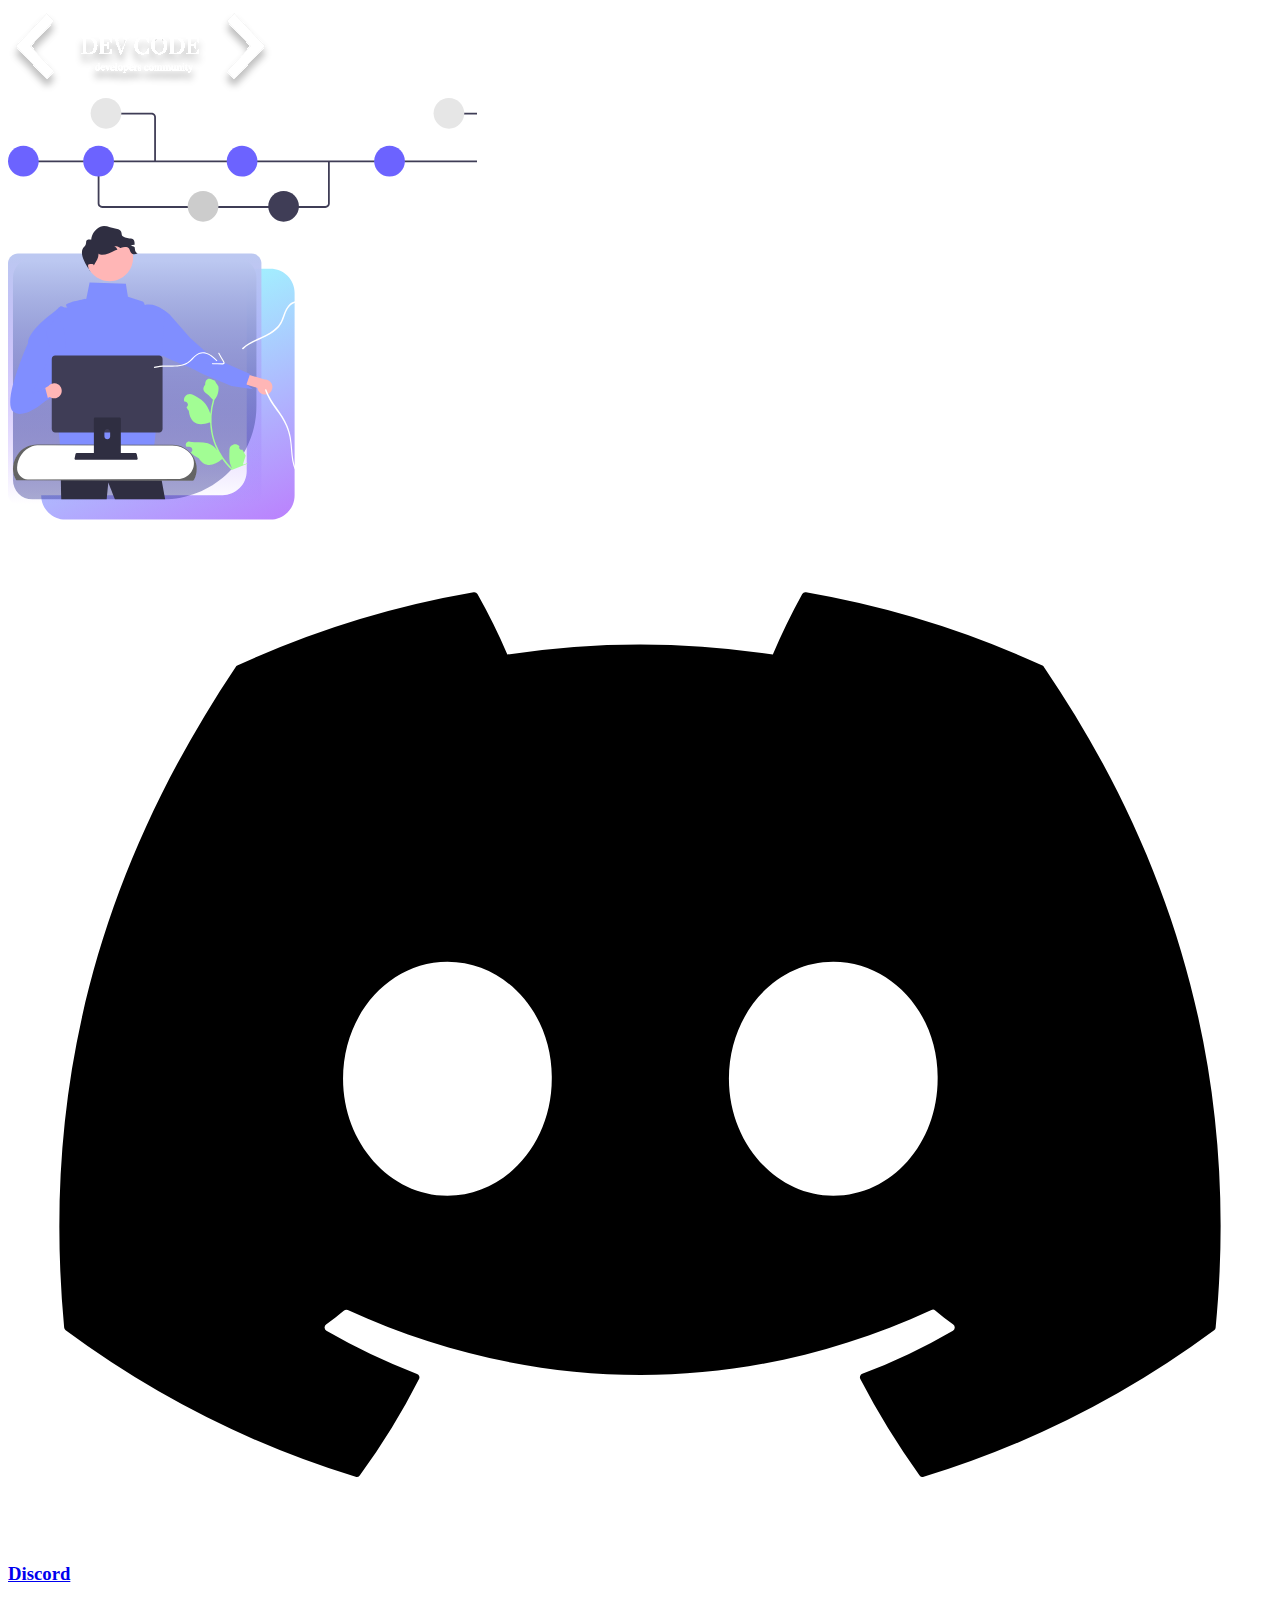
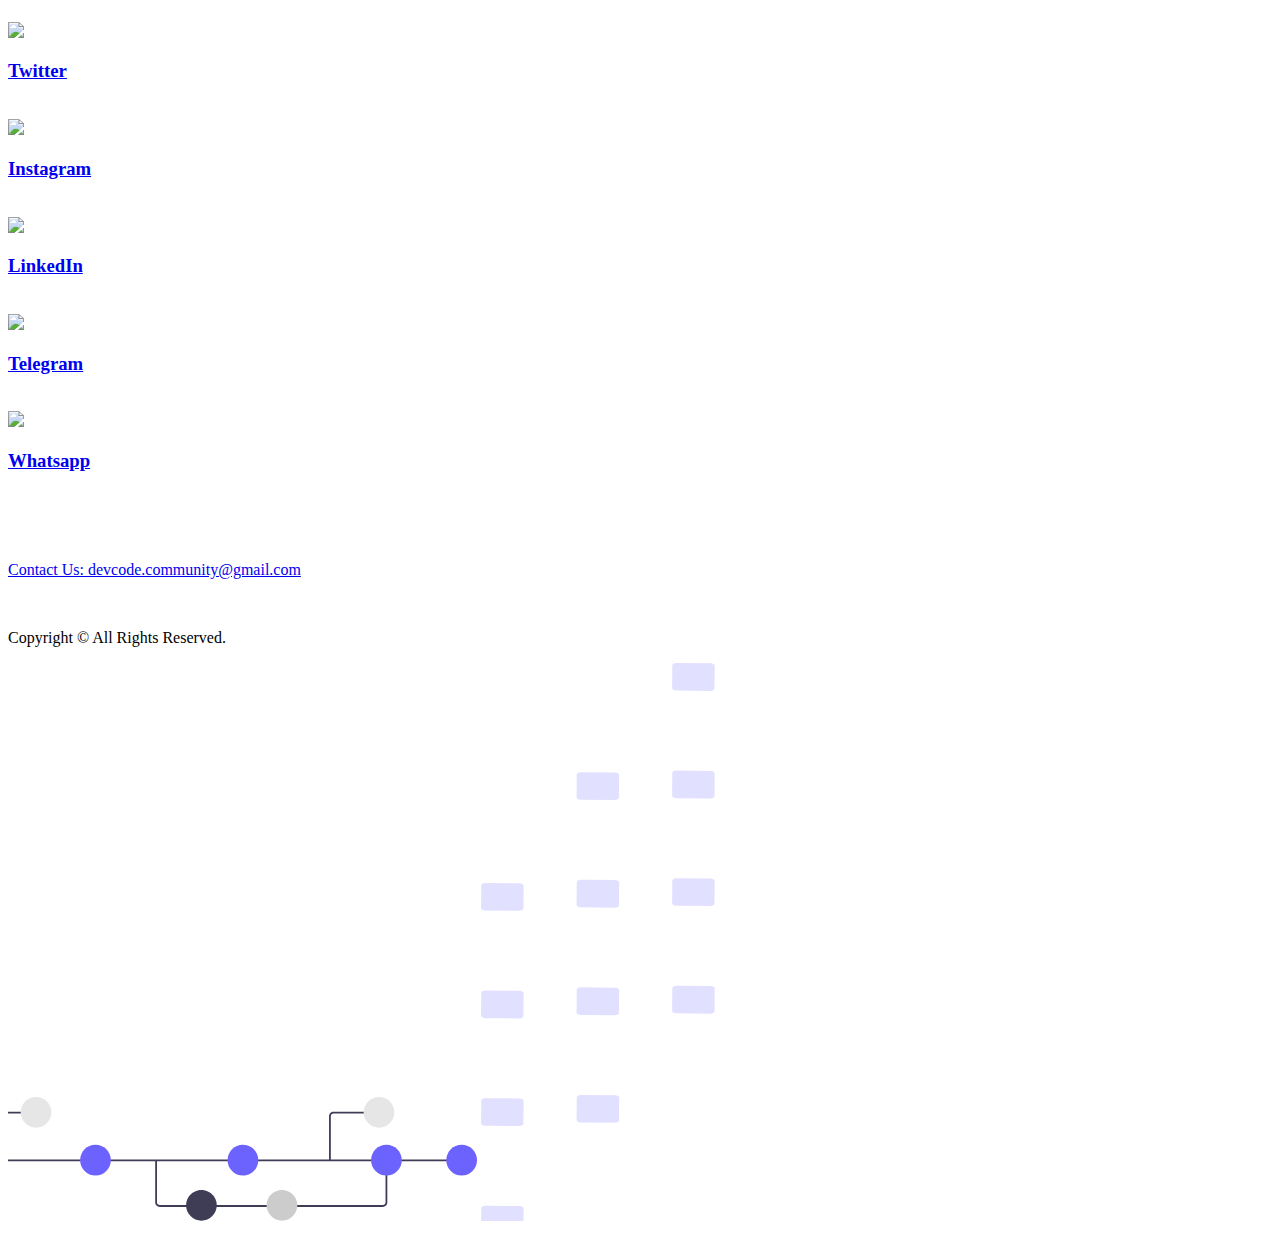
==== index.html @ eb4d5a5d "updating index.html" ====
<!DOCTYPE html>
<html lang="en">
    
        <title>DEV CODE COMMUNITY</title>
        <link rel="stylesheet" href="style.css">
        <!-- <meta name="viewport" content="width-device-width , initial-scale=1.0, maximum-scale=1.0, user-scalable=0"> -->
        <meta charset="UTF-8">
        <meta http-equiv="X-UA-Compatible" content="IE=edge">
        <meta name="viewport" content="width=device-width, initial-scale=1.0">
        
        
    </head>
<body>
    <div class="page">
    <div class="header">
        <img src="./DEV CODE Community Bio/images/Image1.svg">
    </div>

    <div class="rightimage">
        <img src="./DEV CODE Community Bio/images/Image3.svg">
    </div>

    <div class="leftimg">
        <div class="img4">
        <img src="./DEV CODE Community Bio/images/Image4.svg"/></div>
        <div class="boxes">
            <div class="box1">
            <a href="https://discord.gg/xqesRN5FfW">
            <svg xmlns="http://www.w3.org/2000/svg" viewBox="0 0 640 512"><path d="M524.531,69.836a1.5,1.5,0,0,0-.764-.7A485.065,485.065,0,0,0,404.081,32.03a1.816,1.816,0,0,0-1.923.91,337.461,337.461,0,0,0-14.9,30.6,447.848,447.848,0,0,0-134.426,0,309.541,309.541,0,0,0-15.135-30.6,1.89,1.89,0,0,0-1.924-.91A483.689,483.689,0,0,0,116.085,69.137a1.712,1.712,0,0,0-.788.676C39.068,183.651,18.186,294.69,28.43,404.354a2.016,2.016,0,0,0,.765,1.375A487.666,487.666,0,0,0,176.02,479.918a1.9,1.9,0,0,0,2.063-.676A348.2,348.2,0,0,0,208.12,430.4a1.86,1.86,0,0,0-1.019-2.588,321.173,321.173,0,0,1-45.868-21.853,1.885,1.885,0,0,1-.185-3.126c3.082-2.309,6.166-4.711,9.109-7.137a1.819,1.819,0,0,1,1.9-.256c96.229,43.917,200.41,43.917,295.5,0a1.812,1.812,0,0,1,1.924.233c2.944,2.426,6.027,4.851,9.132,7.16a1.884,1.884,0,0,1-.162,3.126,301.407,301.407,0,0,1-45.89,21.83,1.875,1.875,0,0,0-1,2.611,391.055,391.055,0,0,0,30.014,48.815,1.864,1.864,0,0,0,2.063.7A486.048,486.048,0,0,0,610.7,405.729a1.882,1.882,0,0,0,.765-1.352C623.729,277.594,590.933,167.465,524.531,69.836ZM222.491,337.58c-28.972,0-52.844-26.587-52.844-59.239S193.056,219.1,222.491,219.1c29.665,0,53.306,26.82,52.843,59.239C275.334,310.993,251.924,337.58,222.491,337.58Zm195.38,0c-28.971,0-52.843-26.587-52.843-59.239S388.437,219.1,417.871,219.1c29.667,0,53.307,26.82,52.844,59.239C470.715,310.993,447.538,337.58,417.871,337.58Z"/>
            </svg><h3>Discord</h3></div><br>
            <div class="box2">
            <a href="https://twitter.com/_DEVCODE?s=20&t=P8k5CshdySKdpC48KPuZ1Q"><img src="images/icons8-twitter.svg"><h3>Twitter</h3></div></a><br>
            <div class="box3">
            <a href="https://instagram.com/devcode.community?igshid=YmMyMTA2M2Y=
            "><img src="images/Group 150instagram.svg"><h3>Instagram</h3></div><br>
            <div class="box4">
            <a href="https://www.linkedin.com/company/dev-code-community/"><img src="images/icons8-linkedin.svg"><h3>LinkedIn</h3></div><br>
            <div class="box5">
            <a href="https://t.me/DevCodeCommunity"><img src="images/icons8-telegram-app.svg"><h3>Telegram</h3></div><br>
            <div class="box6">
            <a href="https://chat.whatsapp.com/DsnfYu2sC177vP6hp8K8FK"><img src="images/icons8-whatsapp.svg"><h3>Whatsapp</h3></div><br>
                <br><br>
                <div class="contact-us">
                <p class="contact"><span id="con">Contact Us:</span>  <a href="mailto:devcode.community@gmail.com">devcode.community@gmail.com</a> </p>
                </div>
            <br>
                <p class="copyright">Copyright &copy; <span id="year"></span> All Rights Reserved.</p>
                
            </div>
    </div>

    <div class="bottomimg">
        <img src="./DEV CODE Community Bio/images/Image5.svg"> 
        <span class = "bottomimgright" style="margin-top: -390px;">
        <img src = "./DEV CODE Community Bio/images/image6.svg" width="234rem">
        <span>
        </div>
    </div>

</body>
</html>
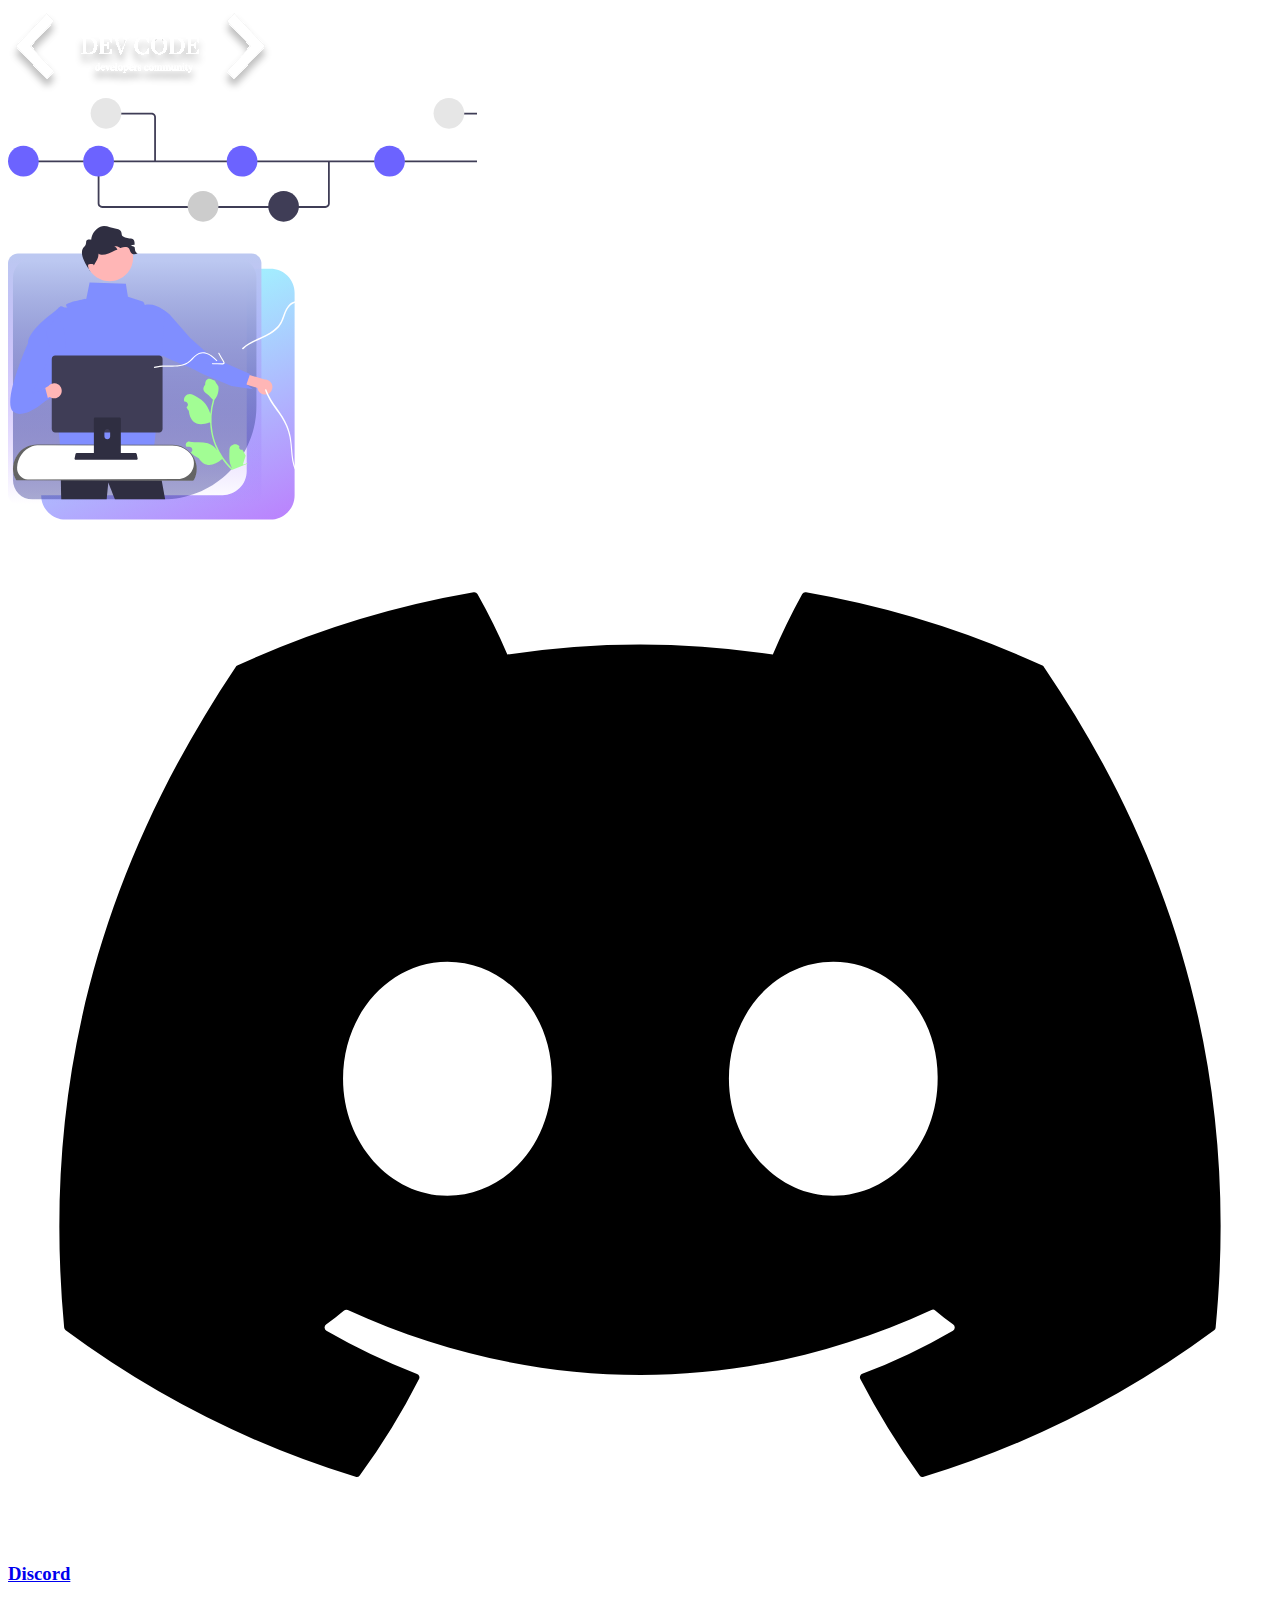
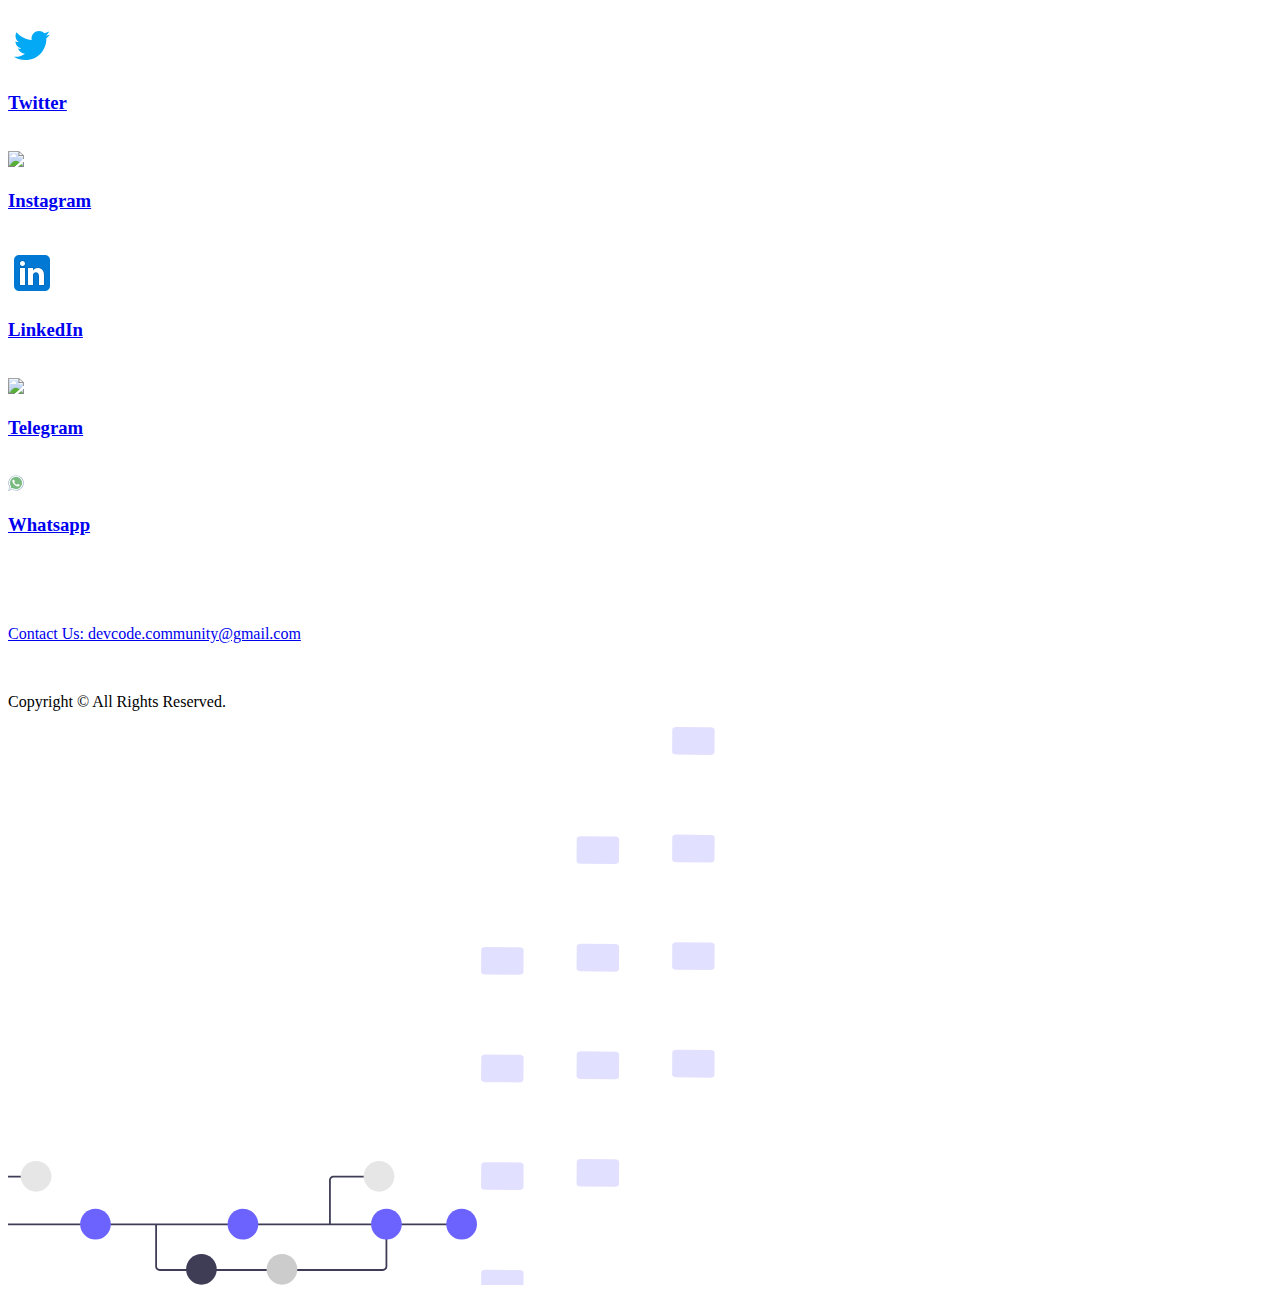
==== commit 351e6a35: "changing image links" ====
--- a/index.html
+++ b/index.html
@@ -29,16 +29,16 @@
             <svg xmlns="http://www.w3.org/2000/svg" viewBox="0 0 640 512"><path d="M524.531,69.836a1.5,1.5,0,0,0-.764-.7A485.065,485.065,0,0,0,404.081,32.03a1.816,1.816,0,0,0-1.923.91,337.461,337.461,0,0,0-14.9,30.6,447.848,447.848,0,0,0-134.426,0,309.541,309.541,0,0,0-15.135-30.6,1.89,1.89,0,0,0-1.924-.91A483.689,483.689,0,0,0,116.085,69.137a1.712,1.712,0,0,0-.788.676C39.068,183.651,18.186,294.69,28.43,404.354a2.016,2.016,0,0,0,.765,1.375A487.666,487.666,0,0,0,176.02,479.918a1.9,1.9,0,0,0,2.063-.676A348.2,348.2,0,0,0,208.12,430.4a1.86,1.86,0,0,0-1.019-2.588,321.173,321.173,0,0,1-45.868-21.853,1.885,1.885,0,0,1-.185-3.126c3.082-2.309,6.166-4.711,9.109-7.137a1.819,1.819,0,0,1,1.9-.256c96.229,43.917,200.41,43.917,295.5,0a1.812,1.812,0,0,1,1.924.233c2.944,2.426,6.027,4.851,9.132,7.16a1.884,1.884,0,0,1-.162,3.126,301.407,301.407,0,0,1-45.89,21.83,1.875,1.875,0,0,0-1,2.611,391.055,391.055,0,0,0,30.014,48.815,1.864,1.864,0,0,0,2.063.7A486.048,486.048,0,0,0,610.7,405.729a1.882,1.882,0,0,0,.765-1.352C623.729,277.594,590.933,167.465,524.531,69.836ZM222.491,337.58c-28.972,0-52.844-26.587-52.844-59.239S193.056,219.1,222.491,219.1c29.665,0,53.306,26.82,52.843,59.239C275.334,310.993,251.924,337.58,222.491,337.58Zm195.38,0c-28.971,0-52.843-26.587-52.843-59.239S388.437,219.1,417.871,219.1c29.667,0,53.307,26.82,52.844,59.239C470.715,310.993,447.538,337.58,417.871,337.58Z"/>
             </svg><h3>Discord</h3></div><br>
             <div class="box2">
-            <a href="https://twitter.com/_DEVCODE?s=20&t=P8k5CshdySKdpC48KPuZ1Q"><img src="images/icons8-twitter.svg"><h3>Twitter</h3></div></a><br>
+            <a href="https://twitter.com/_DEVCODE?s=20&t=P8k5CshdySKdpC48KPuZ1Q"><img src="./DEV CODE Community Bio/images/icons8-twitter.svg"><h3>Twitter</h3></div></a><br>
             <div class="box3">
             <a href="https://instagram.com/devcode.community?igshid=YmMyMTA2M2Y=
             "><img src="images/Group 150instagram.svg"><h3>Instagram</h3></div><br>
             <div class="box4">
-            <a href="https://www.linkedin.com/company/dev-code-community/"><img src="images/icons8-linkedin.svg"><h3>LinkedIn</h3></div><br>
+            <a href="https://www.linkedin.com/company/dev-code-community/"><img src="./DEV CODE Community Bio/images/icons8-linkedin.svg"><h3>LinkedIn</h3></div><br>
             <div class="box5">
             <a href="https://t.me/DevCodeCommunity"><img src="images/icons8-telegram-app.svg"><h3>Telegram</h3></div><br>
             <div class="box6">
-            <a href="https://chat.whatsapp.com/DsnfYu2sC177vP6hp8K8FK"><img src="images/icons8-whatsapp.svg"><h3>Whatsapp</h3></div><br>
+            <a href="https://chat.whatsapp.com/DsnfYu2sC177vP6hp8K8FK"><img src="./DEV CODE Community Bio/images/icons8-whatsapp.svg"><h3>Whatsapp</h3></div><br>
                 <br><br>
                 <div class="contact-us">
                 <p class="contact"><span id="con">Contact Us:</span>  <a href="mailto:devcode.community@gmail.com">devcode.community@gmail.com</a> </p>
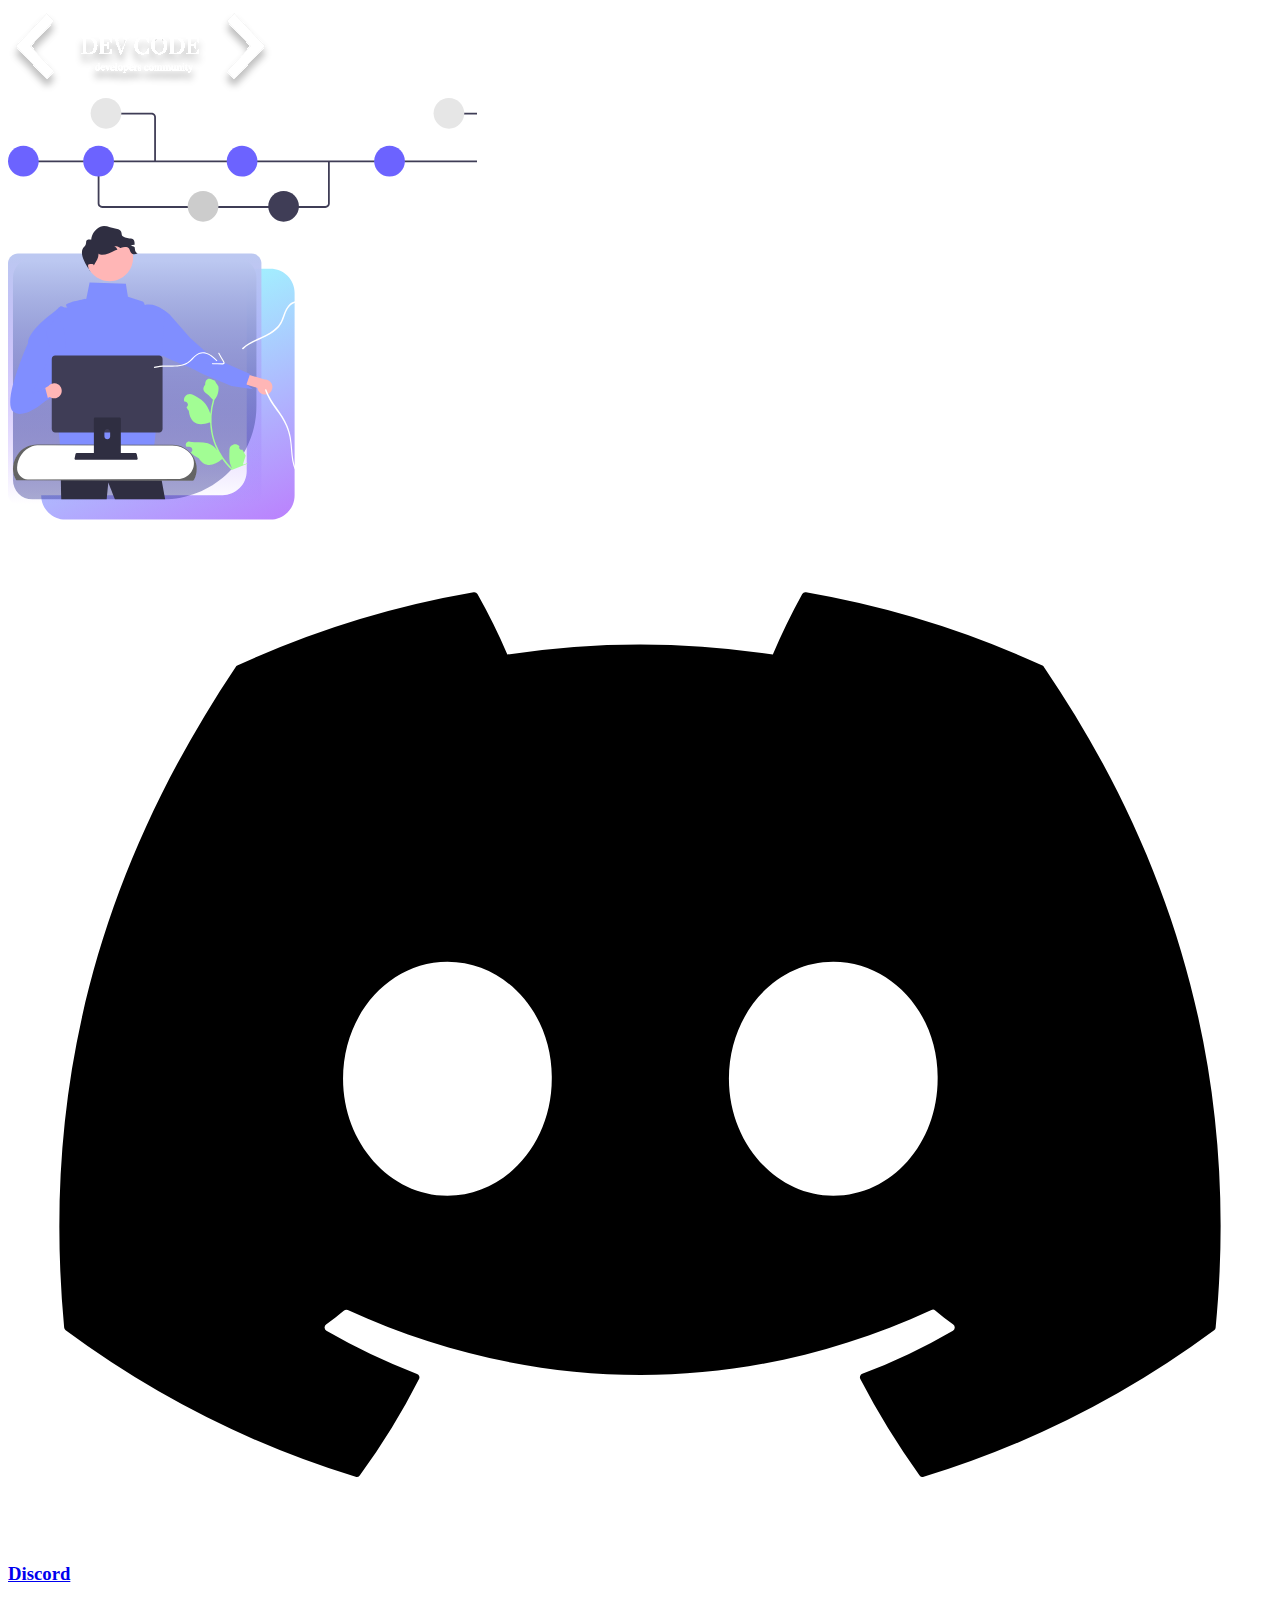
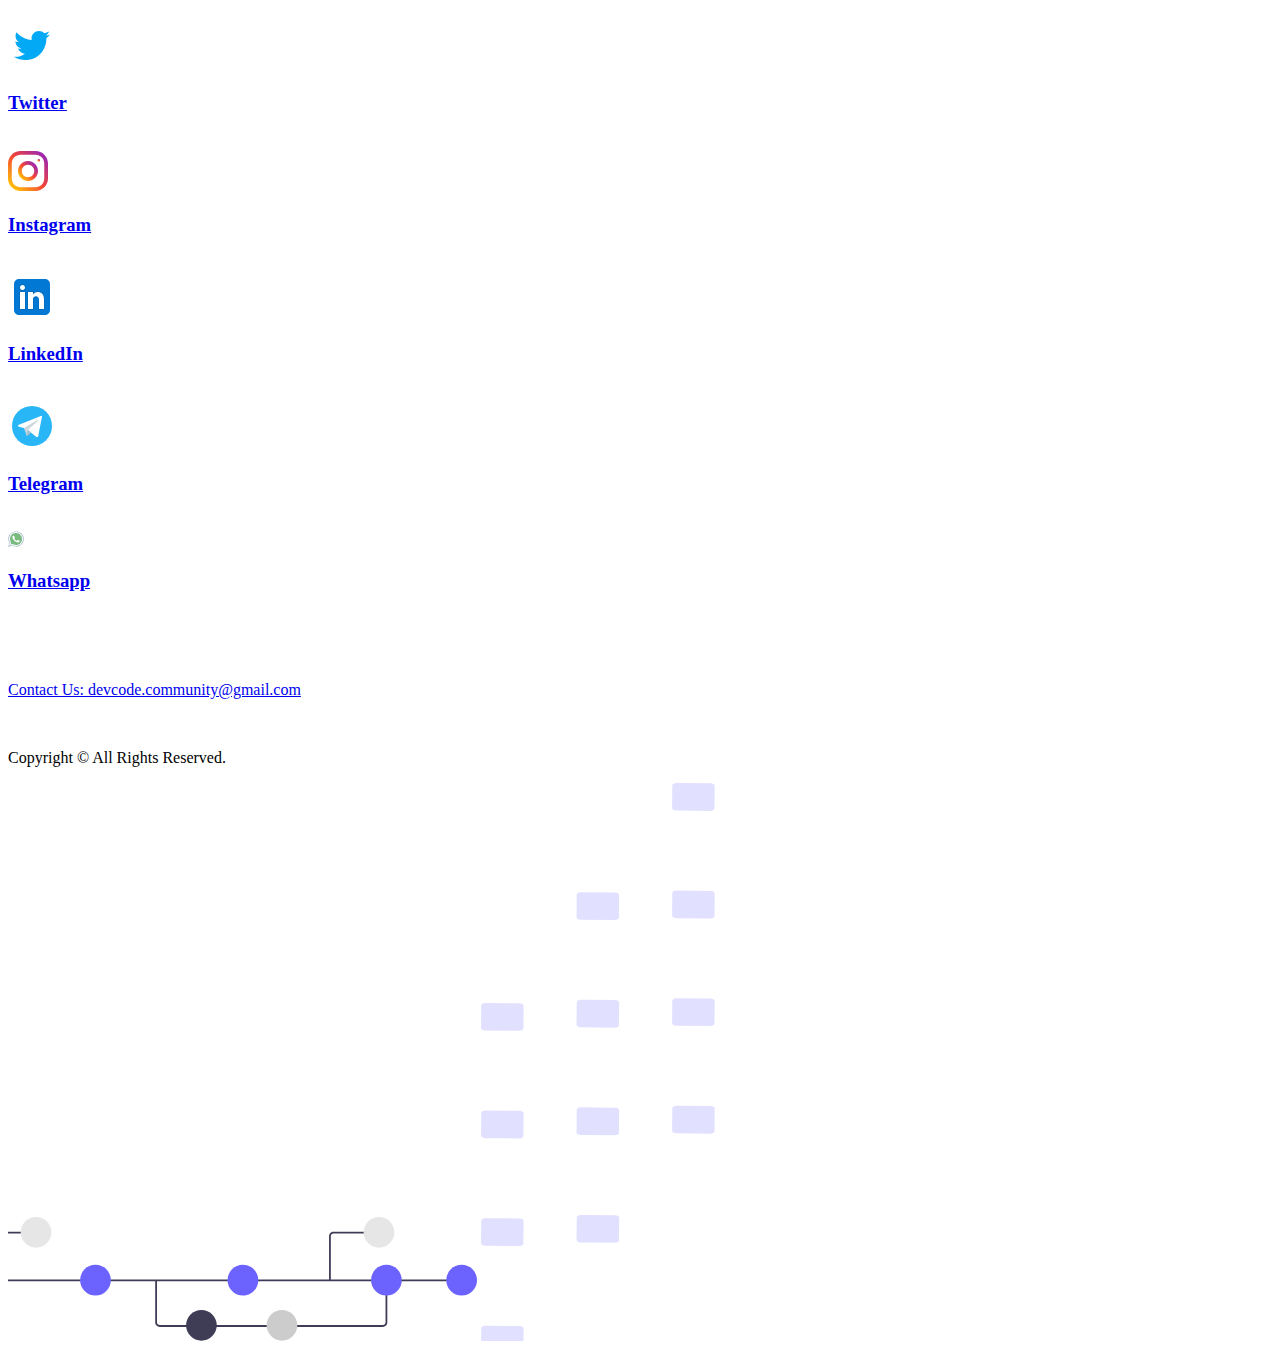
==== commit 593a624b: "Update index.html" ====
--- a/index.html
+++ b/index.html
@@ -32,11 +32,11 @@
             <a href="https://twitter.com/_DEVCODE?s=20&t=P8k5CshdySKdpC48KPuZ1Q"><img src="./DEV CODE Community Bio/images/icons8-twitter.svg"><h3>Twitter</h3></div></a><br>
             <div class="box3">
             <a href="https://instagram.com/devcode.community?igshid=YmMyMTA2M2Y=
-            "><img src="images/Group 150instagram.svg"><h3>Instagram</h3></div><br>
+            "><img src="./DEV CODE Community Bio/images/Group 150instagram.svg"><h3>Instagram</h3></div><br>
             <div class="box4">
             <a href="https://www.linkedin.com/company/dev-code-community/"><img src="./DEV CODE Community Bio/images/icons8-linkedin.svg"><h3>LinkedIn</h3></div><br>
             <div class="box5">
-            <a href="https://t.me/DevCodeCommunity"><img src="images/icons8-telegram-app.svg"><h3>Telegram</h3></div><br>
+            <a href="https://t.me/DevCodeCommunity"><img src="./DEV CODE Community Bio/images/icons8-telegram-app.svg"><h3>Telegram</h3></div><br>
             <div class="box6">
             <a href="https://chat.whatsapp.com/DsnfYu2sC177vP6hp8K8FK"><img src="./DEV CODE Community Bio/images/icons8-whatsapp.svg"><h3>Whatsapp</h3></div><br>
                 <br><br>
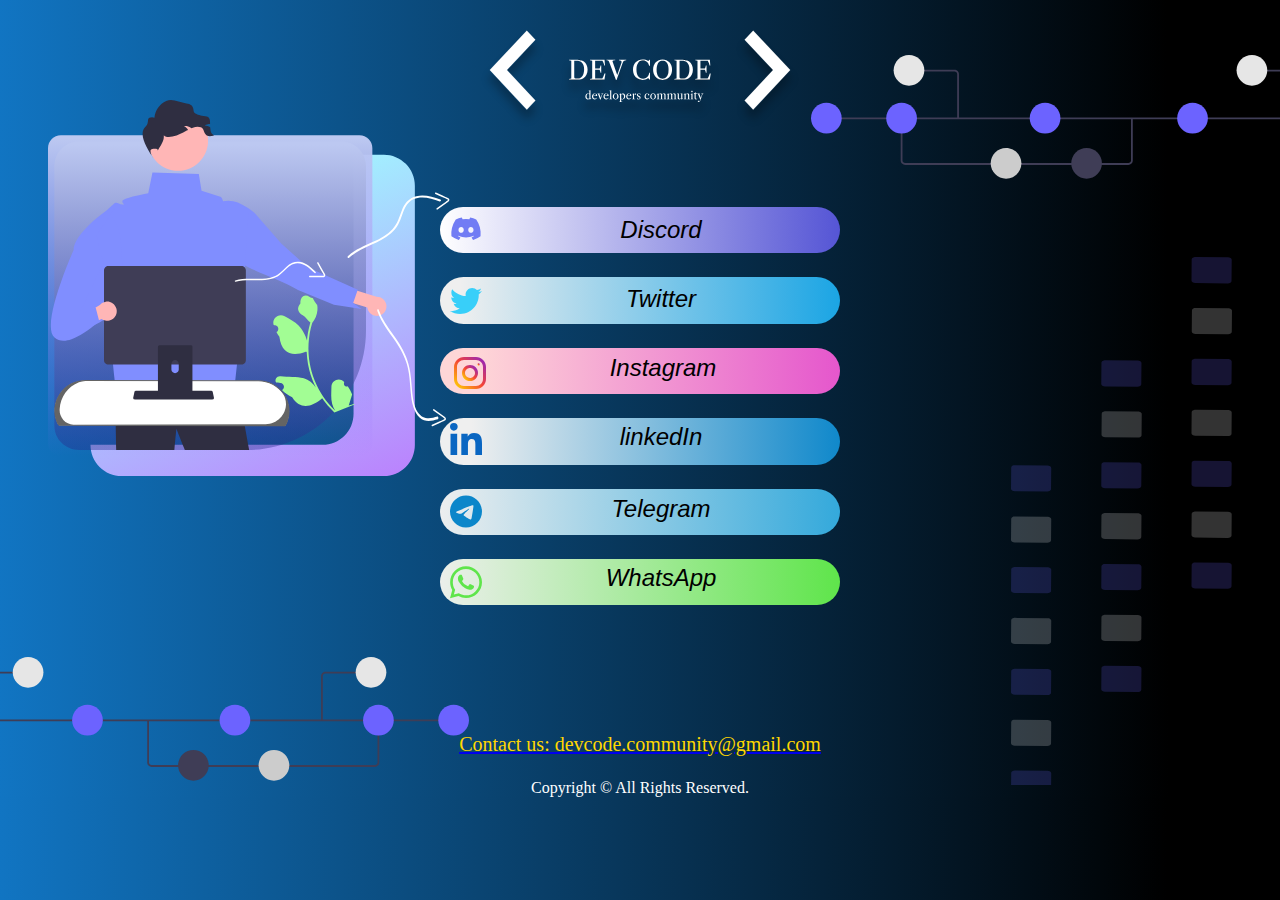
==== commit 6a886b00: "Update index.html" ====
--- a/index.html
+++ b/index.html
@@ -1,60 +1,93 @@
 <!DOCTYPE html>
 <html lang="en">
-    
-        <title>DEV CODE COMMUNITY</title>
-        <link rel="stylesheet" href="style.css">
-        <!-- <meta name="viewport" content="width-device-width , initial-scale=1.0, maximum-scale=1.0, user-scalable=0"> -->
-        <meta charset="UTF-8">
-        <meta http-equiv="X-UA-Compatible" content="IE=edge">
-        <meta name="viewport" content="width=device-width, initial-scale=1.0">
+<head>
+    <meta charset="UTF-8">
+    <meta http-equiv="X-UA-Compatible" content="IE=edge">
+    <meta name="viewport" content="width=device-width, initial-scale=1.0">
+    <title>Dev Code Community</title>
+    <link rel="stylesheet" href="style.css">
+</head>
+<body>
+    <div class="logoimg">
+        <img src="./images/logo.svg">
+    </div>  
+
+    <div class="headerrightimg">
+        <img src="./images/Image3.svg">
+    </div> 
+
+
+    <div class="boyimg">
+        <div class="boyimg1">
+        <img src="./images/Image4.svg">
+        </div>
+        <center>
+        <div class="socialmedia">
+            <div class="s1">
+                <button>
+                    <a href="https://discord.gg/xqesRN5FfW">
+                    <svg xmlns="http://www.w3.org/2000/svg" viewBox="0 0 640 512"><!--! Font Awesome Pro 6.2.0 by @fontawesome - https://fontawesome.com License - https://fontawesome.com/license (Commercial License) Copyright 2022 Fonticons, Inc. --><path d="M524.531,69.836a1.5,1.5,0,0,0-.764-.7A485.065,485.065,0,0,0,404.081,32.03a1.816,1.816,0,0,0-1.923.91,337.461,337.461,0,0,0-14.9,30.6,447.848,447.848,0,0,0-134.426,0,309.541,309.541,0,0,0-15.135-30.6,1.89,1.89,0,0,0-1.924-.91A483.689,483.689,0,0,0,116.085,69.137a1.712,1.712,0,0,0-.788.676C39.068,183.651,18.186,294.69,28.43,404.354a2.016,2.016,0,0,0,.765,1.375A487.666,487.666,0,0,0,176.02,479.918a1.9,1.9,0,0,0,2.063-.676A348.2,348.2,0,0,0,208.12,430.4a1.86,1.86,0,0,0-1.019-2.588,321.173,321.173,0,0,1-45.868-21.853,1.885,1.885,0,0,1-.185-3.126c3.082-2.309,6.166-4.711,9.109-7.137a1.819,1.819,0,0,1,1.9-.256c96.229,43.917,200.41,43.917,295.5,0a1.812,1.812,0,0,1,1.924.233c2.944,2.426,6.027,4.851,9.132,7.16a1.884,1.884,0,0,1-.162,3.126,301.407,301.407,0,0,1-45.89,21.83,1.875,1.875,0,0,0-1,2.611,391.055,391.055,0,0,0,30.014,48.815,1.864,1.864,0,0,0,2.063.7A486.048,486.048,0,0,0,610.7,405.729a1.882,1.882,0,0,0,.765-1.352C623.729,277.594,590.933,167.465,524.531,69.836ZM222.491,337.58c-28.972,0-52.844-26.587-52.844-59.239S193.056,219.1,222.491,219.1c29.665,0,53.306,26.82,52.843,59.239C275.334,310.993,251.924,337.58,222.491,337.58Zm195.38,0c-28.971,0-52.843-26.587-52.843-59.239S388.437,219.1,417.871,219.1c29.667,0,53.307,26.82,52.844,59.239C470.715,310.993,447.538,337.58,417.871,337.58Z"/></svg>
+                    <p><i>Discord</i></p>
+                    </a>
+                </button>
+            </div>
+            <div class="s2">
+                <button>
+                    <a href="https://twitter.com/_DEVCODE?s=20&t=P8k5CshdySKdpC48KPuZ1Q">
+                    <svg xmlns="http://www.w3.org/2000/svg" viewBox="0 0 512 512"><!--! Font Awesome Pro 6.2.0 by @fontawesome - https://fontawesome.com License - https://fontawesome.com/license (Commercial License) Copyright 2022 Fonticons, Inc. --><path d="M459.37 151.716c.325 4.548.325 9.097.325 13.645 0 138.72-105.583 298.558-298.558 298.558-59.452 0-114.68-17.219-161.137-47.106 8.447.974 16.568 1.299 25.34 1.299 49.055 0 94.213-16.568 130.274-44.832-46.132-.975-84.792-31.188-98.112-72.772 6.498.974 12.995 1.624 19.818 1.624 9.421 0 18.843-1.3 27.614-3.573-48.081-9.747-84.143-51.98-84.143-102.985v-1.299c13.969 7.797 30.214 12.67 47.431 13.319-28.264-18.843-46.781-51.005-46.781-87.391 0-19.492 5.197-37.36 14.294-52.954 51.655 63.675 129.3 105.258 216.365 109.807-1.624-7.797-2.599-15.918-2.599-24.04 0-57.828 46.782-104.934 104.934-104.934 30.213 0 57.502 12.67 76.67 33.137 23.715-4.548 46.456-13.32 66.599-25.34-7.798 24.366-24.366 44.833-46.132 57.827 21.117-2.273 41.584-8.122 60.426-16.243-14.292 20.791-32.161 39.308-52.628 54.253z"/></svg>
+                    <p><i>Twitter</i></p>
+                    </a>
+                </button>
+            </div>
+            <div class="s3">
+                <button>
+                    <a href="https://instagram.com/devcode.community?igshid=YmMyMTA2M2Y=">
+                    <img src="./images/Group 150instagram.svg">
+                    <p><i>Instagram</i></p>
+                    </a>    
+                </button>
+            </div>
+            <div class="s4">
+                <button>
+                    <a href="https://www.linkedin.com/company/dev-code-community/">
+                    <svg xmlns="http://www.w3.org/2000/svg" viewBox="0 0 448 512"><!--! Font Awesome Pro 6.2.0 by @fontawesome - https://fontawesome.com License - https://fontawesome.com/license (Commercial License) Copyright 2022 Fonticons, Inc. --><path d="M100.28 448H7.4V148.9h92.88zM53.79 108.1C24.09 108.1 0 83.5 0 53.8a53.79 53.79 0 0 1 107.58 0c0 29.7-24.1 54.3-53.79 54.3zM447.9 448h-92.68V302.4c0-34.7-.7-79.2-48.29-79.2-48.29 0-55.69 37.7-55.69 76.7V448h-92.78V148.9h89.08v40.8h1.3c12.4-23.5 42.69-48.3 87.88-48.3 94 0 111.28 61.9 111.28 142.3V448z"/></svg>
+                    <p><i>linkedIn</i></p>
+                    </a>
+                </button>
+            </div>
+            <div class="s5">
+                <button>
+                    <a href="https://t.me/DevCodeCommunity">
+                    <svg xmlns="http://www.w3.org/2000/svg" viewBox="0 0 496 512"><!--! Font Awesome Pro 6.2.0 by @fontawesome - https://fontawesome.com License - https://fontawesome.com/license (Commercial License) Copyright 2022 Fonticons, Inc. --><path d="M248,8C111.033,8,0,119.033,0,256S111.033,504,248,504,496,392.967,496,256,384.967,8,248,8ZM362.952,176.66c-3.732,39.215-19.881,134.378-28.1,178.3-3.476,18.584-10.322,24.816-16.948,25.425-14.4,1.326-25.338-9.517-39.287-18.661-21.827-14.308-34.158-23.215-55.346-37.177-24.485-16.135-8.612-25,5.342-39.5,3.652-3.793,67.107-61.51,68.335-66.746.153-.655.3-3.1-1.154-4.384s-3.59-.849-5.135-.5q-3.283.746-104.608,69.142-14.845,10.194-26.894,9.934c-8.855-.191-25.888-5.006-38.551-9.123-15.531-5.048-27.875-7.717-26.8-16.291q.84-6.7,18.45-13.7,108.446-47.248,144.628-62.3c68.872-28.647,83.183-33.623,92.511-33.789,2.052-.034,6.639.474,9.61,2.885a10.452,10.452,0,0,1,3.53,6.716A43.765,43.765,0,0,1,362.952,176.66Z"/></svg>
+                    <p><i>Telegram</i></p>
+                    </a>
+                </button>
+            </div>
+            <div class="s6">
+                <button>
+                    <a href="https://chat.whatsapp.com/DsnfYu2sC177vP6hp8K8FK">
+                    <svg xmlns="http://www.w3.org/2000/svg" viewBox="0 0 448 512"><!--! Font Awesome Pro 6.2.0 by @fontawesome - https://fontawesome.com License - https://fontawesome.com/license (Commercial License) Copyright 2022 Fonticons, Inc. --><path d="M380.9 97.1C339 55.1 283.2 32 223.9 32c-122.4 0-222 99.6-222 222 0 39.1 10.2 77.3 29.6 111L0 480l117.7-30.9c32.4 17.7 68.9 27 106.1 27h.1c122.3 0 224.1-99.6 224.1-222 0-59.3-25.2-115-67.1-157zm-157 341.6c-33.2 0-65.7-8.9-94-25.7l-6.7-4-69.8 18.3L72 359.2l-4.4-7c-18.5-29.4-28.2-63.3-28.2-98.2 0-101.7 82.8-184.5 184.6-184.5 49.3 0 95.6 19.2 130.4 54.1 34.8 34.9 56.2 81.2 56.1 130.5 0 101.8-84.9 184.6-186.6 184.6zm101.2-138.2c-5.5-2.8-32.8-16.2-37.9-18-5.1-1.9-8.8-2.8-12.5 2.8-3.7 5.6-14.3 18-17.6 21.8-3.2 3.7-6.5 4.2-12 1.4-32.6-16.3-54-29.1-75.5-66-5.7-9.8 5.7-9.1 16.3-30.3 1.8-3.7.9-6.9-.5-9.7-1.4-2.8-12.5-30.1-17.1-41.2-4.5-10.8-9.1-9.3-12.5-9.5-3.2-.2-6.9-.2-10.6-.2-3.7 0-9.7 1.4-14.8 6.9-5.1 5.6-19.4 19-19.4 46.3 0 27.3 19.9 53.7 22.6 57.4 2.8 3.7 39.1 59.7 94.8 83.8 35.2 15.2 49 16.5 66.6 13.9 10.7-1.6 32.8-13.4 37.4-26.4 4.6-13 4.6-24.1 3.2-26.4-1.3-2.5-5-3.9-10.5-6.6z"/></svg>
+                    <p><i>WhatsApp</i></p>
+                    </a>
+                </button>
+            </div>
+        </div>
+        </center>
+        <br> <br>
+
+        <!-- <div class="midrightimg"> -->
+        <span><img src="./images/image6.svg"></span>
         
-        
-    </head>
-<body>
-    <div class="page">
-    <div class="header">
-        <img src="./DEV CODE Community Bio/images/Image1.svg">
     </div>
 
-    <div class="rightimage">
-        <img src="./DEV CODE Community Bio/images/Image3.svg">
+    <div class="footer">
+        <img src="./images/Image5.svg">
     </div>
 
-    <div class="leftimg">
-        <div class="img4">
-        <img src="./DEV CODE Community Bio/images/Image4.svg"/></div>
-        <div class="boxes">
-            <div class="box1">
-            <a href="https://discord.gg/xqesRN5FfW">
-            <svg xmlns="http://www.w3.org/2000/svg" viewBox="0 0 640 512"><path d="M524.531,69.836a1.5,1.5,0,0,0-.764-.7A485.065,485.065,0,0,0,404.081,32.03a1.816,1.816,0,0,0-1.923.91,337.461,337.461,0,0,0-14.9,30.6,447.848,447.848,0,0,0-134.426,0,309.541,309.541,0,0,0-15.135-30.6,1.89,1.89,0,0,0-1.924-.91A483.689,483.689,0,0,0,116.085,69.137a1.712,1.712,0,0,0-.788.676C39.068,183.651,18.186,294.69,28.43,404.354a2.016,2.016,0,0,0,.765,1.375A487.666,487.666,0,0,0,176.02,479.918a1.9,1.9,0,0,0,2.063-.676A348.2,348.2,0,0,0,208.12,430.4a1.86,1.86,0,0,0-1.019-2.588,321.173,321.173,0,0,1-45.868-21.853,1.885,1.885,0,0,1-.185-3.126c3.082-2.309,6.166-4.711,9.109-7.137a1.819,1.819,0,0,1,1.9-.256c96.229,43.917,200.41,43.917,295.5,0a1.812,1.812,0,0,1,1.924.233c2.944,2.426,6.027,4.851,9.132,7.16a1.884,1.884,0,0,1-.162,3.126,301.407,301.407,0,0,1-45.89,21.83,1.875,1.875,0,0,0-1,2.611,391.055,391.055,0,0,0,30.014,48.815,1.864,1.864,0,0,0,2.063.7A486.048,486.048,0,0,0,610.7,405.729a1.882,1.882,0,0,0,.765-1.352C623.729,277.594,590.933,167.465,524.531,69.836ZM222.491,337.58c-28.972,0-52.844-26.587-52.844-59.239S193.056,219.1,222.491,219.1c29.665,0,53.306,26.82,52.843,59.239C275.334,310.993,251.924,337.58,222.491,337.58Zm195.38,0c-28.971,0-52.843-26.587-52.843-59.239S388.437,219.1,417.871,219.1c29.667,0,53.307,26.82,52.844,59.239C470.715,310.993,447.538,337.58,417.871,337.58Z"/>
-            </svg><h3>Discord</h3></div><br>
-            <div class="box2">
-            <a href="https://twitter.com/_DEVCODE?s=20&t=P8k5CshdySKdpC48KPuZ1Q"><img src="./DEV CODE Community Bio/images/icons8-twitter.svg"><h3>Twitter</h3></div></a><br>
-            <div class="box3">
-            <a href="https://instagram.com/devcode.community?igshid=YmMyMTA2M2Y=
-            "><img src="./DEV CODE Community Bio/images/Group 150instagram.svg"><h3>Instagram</h3></div><br>
-            <div class="box4">
-            <a href="https://www.linkedin.com/company/dev-code-community/"><img src="./DEV CODE Community Bio/images/icons8-linkedin.svg"><h3>LinkedIn</h3></div><br>
-            <div class="box5">
-            <a href="https://t.me/DevCodeCommunity"><img src="./DEV CODE Community Bio/images/icons8-telegram-app.svg"><h3>Telegram</h3></div><br>
-            <div class="box6">
-            <a href="https://chat.whatsapp.com/DsnfYu2sC177vP6hp8K8FK"><img src="./DEV CODE Community Bio/images/icons8-whatsapp.svg"><h3>Whatsapp</h3></div><br>
-                <br><br>
-                <div class="contact-us">
-                <p class="contact"><span id="con">Contact Us:</span>  <a href="mailto:devcode.community@gmail.com">devcode.community@gmail.com</a> </p>
-                </div>
-            <br>
-                <p class="copyright">Copyright &copy; <span id="year"></span> All Rights Reserved.</p>
-                
-            </div>
-    </div>
-
-    <div class="bottomimg">
-        <img src="./DEV CODE Community Bio/images/Image5.svg"> 
-        <span class = "bottomimgright" style="margin-top: -390px;">
-        <img src = "./DEV CODE Community Bio/images/image6.svg" width="234rem">
-        <span>
-        </div>
+    <div class="copyright">
+        <a href="mailto:devcode.community@gmail.com"><p>Contact us: devcode.community@gmail.com</p></a>
+        <br>    
+        <span>Copyright &copy; All Rights Reserved.</span>
     </div>
 
 </body>
--- a/style.css
+++ b/style.css
@@ -0,0 +1,279 @@
+*{
+    margin: 0;
+    padding: 0;
+    box-shadow: 0;
+}
+body{
+    background-image: linear-gradient(89.85deg, #1383DA -10.95%, #000000 91.16%);
+}
+.logoimg{
+    text-align: center;
+    padding-top: 1.5rem;
+}
+.logoimg img{
+    width: 20rem;
+}
+.logoimg span{
+    float: right;
+}
+.headerrightimg {
+    float: right;
+    margin-top: -4.8rem;
+}
+.boyimg{
+    width: 100%;
+}
+.boyimg img{
+    width: 28rem;
+    margin-top: -2rem;
+    padding-left: 3rem;
+}
+.socialmedia{
+    width: 25rem;
+    margin-top: -20rem;
+}
+.socialmedia button{
+    height: 2.9rem;
+    width: 25rem;
+    margin-top: 1.5rem;
+    border-radius: 25px;
+    border: none;
+    font-family: 'Franklin Gothic Medium', 'Arial Narrow', Arial, sans-serif;
+    font-size: 1.5rem;
+}
+
+.s1 button svg{
+    width: 2rem;
+    float: left;
+    margin-left: 10px;
+    fill: #717cf4;
+}
+.s1 button{
+    background-image: linear-gradient(to right, white , rgb(85, 85, 213));
+}
+.s1 button:hover{
+    box-shadow: 0 0 8px 8px rgb(85, 85, 213);
+}
+.s1 p{
+    color: #000000;
+    font-family:'Franklin Gothic Medium', 'Arial Narrow', Arial, sans-serif;
+}
+.s2 button svg{
+    width: 2rem;
+    float: left;
+    margin-left: 10px;
+    fill:  #38cff9;
+}
+.s2 button{
+    background-image: linear-gradient(270.18deg, #1ba5e4 0.1%, rgba(78, 183, 232, 0) 95.03%);
+}
+.s2 button:hover{
+    box-shadow: 0 0 8px 8px rgb(108, 198, 237);
+}
+.s2 p{
+    color: #000000;
+    font-family:'Franklin Gothic Medium', 'Arial Narrow', Arial, sans-serif;
+}
+.s3 button img{
+    width: 2rem;
+    float: left;
+    margin-left: -34px;
+    margin-top: 3px;
+}
+.s3 button{
+    background-image: linear-gradient(89.8deg, #FED6D7 9.61%, #E452CC 103.22%);
+}
+.s3 button:hover{
+    box-shadow: 0 0 8px 8px rgb(232, 155, 225);
+}
+.s3 p{
+    color: #000000;
+    font-family:'Franklin Gothic Medium', 'Arial Narrow', Arial, sans-serif;
+}
+.s4 button svg{
+    width: 2rem;
+    float: left;
+    margin-left: 10px;
+    fill: rgb(10, 102, 194)
+}
+.s4 button{
+    background-image: linear-gradient(270.13deg, #0B86CA -1.93%, rgba(11, 134, 202, 0) 92.2%);
+}
+.s4 button:hover{
+    box-shadow: 0 0 8px 8px rgb(108, 198, 237);
+}
+.s4 p{
+    color: #000000;
+    font-family:'Franklin Gothic Medium', 'Arial Narrow', Arial, sans-serif;
+}
+.s5 button svg{
+    width: 2rem;
+    float: left;
+    margin-left: 10px;
+    fill: #0B86CA;
+}
+.s5 button{
+    background-image:  linear-gradient(270deg, #31A8DB -1.39%, rgba(137, 191, 214, 0) 101.26%);
+}
+.s5 button:hover{
+    box-shadow: 0 0 8px 8px rgb(108, 198, 237);
+}
+.s5 p{
+    color: #000000;
+    font-family:'Franklin Gothic Medium', 'Arial Narrow', Arial, sans-serif;
+}
+.s6 button svg{
+    width: 2rem;
+    float: left;
+    margin-left: 10px;
+    fill: #5FE54B;
+}
+.s6 button{
+    background-image: linear-gradient(270deg, #5FE54B 0%, rgba(210, 229, 75, 0) 102.39%);
+}
+.s6 button:hover{
+    box-shadow: 0 0 8px 8px rgb(126, 235, 128);
+}
+.s6 p{
+    color: #000000;
+    font-family:'Franklin Gothic Medium', 'Arial Narrow', Arial, sans-serif;
+}
+.boyimg span{
+    float: right;
+    margin-top: -22rem ;
+    background-color: red;
+    margin-right: 3rem;
+    height: 0rem;
+}
+.boyimg span img{
+    width: 13.8rem;
+}
+.footer{
+    margin-top: 1rem;
+    padding-bottom: 0.5rem;
+}
+.copyright{
+    text-align: center;
+    margin-top: -3.8rem;
+}
+.copyright p{
+    color: gold;
+    padding-bottom: 5px;
+    font-size: 20px;
+}
+.copyright span{
+    color: white;
+    font-size: 16px;
+}
+@media screen and (max-width: 425px) {
+    body{
+        background:#033E6A;
+        width: 100%;
+    }
+    .logoimg img{
+        margin-left: 3rem;
+    }
+    .footer{
+        display: none;
+    }
+    .span img{
+        display: none;
+    }
+    .boyimg1 img{
+        width: 10rem;
+        margin-top: 2rem;
+    }
+    .headerrightimg{
+        /* display: none; */
+        opacity: 0.8;
+    }
+    
+    .boyimg1{
+        display: none;
+        margin-top: 10rem;
+        /* margin-bottom: 2rem; */
+    }
+    .socialmedia{
+        margin-top: 1px;
+    }
+    .socialmedia button{
+        /* margin-top: 5rem; */
+        width: 20rem;
+        margin-right: -2rem;
+    }
+}
+.s1 a:link {
+    text-decoration: none;
+    font-family: 'Franklin Gothic Medium', 'Arial Narrow', Arial, sans-serif;
+    font: white;
+}  
+.s1 a:visited {
+    text-decoration: none;
+    font-family: 'Franklin Gothic Medium', 'Arial Narrow', Arial, sans-serif;
+} 
+.s1 a:hover {
+    text-decoration: none;
+} 
+.s1  a:active {
+    text-decoration: none;
+}
+.s2 a:link {
+    text-decoration: none;
+}  
+.s2 a:visited {
+    text-decoration: none;
+} 
+.s2 a:hover {
+    text-decoration: none;
+} 
+.s2  a:active {
+    text-decoration: none;
+}
+.s3 a:link {
+    text-decoration: none;
+}  
+.s3 a:visited {
+    text-decoration: none;
+} 
+.s3 a:hover {
+    text-decoration: none;
+} 
+.s3  a:active {
+    text-decoration: none;
+}
+.s4 a:link {
+    text-decoration: none;
+}  
+.s4 a:visited {
+    text-decoration: none;
+} 
+.s4 a:hover {
+    text-decoration: none;
+} 
+.s4  a:active {
+    text-decoration: none;
+}
+.s5 a:link {
+    text-decoration: none;
+}  
+.s5 a:visited {
+    text-decoration: none;
+} 
+.s5 a:hover {
+    text-decoration: none;
+} 
+.s5  a:active {
+    text-decoration: none;
+}
+.s6 a:link {
+    text-decoration: none;
+}  
+.s6 a:visited {
+    text-decoration: none;
+} 
+.s6 a:hover {
+    text-decoration: none;
+} 
+.s5  a:active {
+    text-decoration: none;
+}
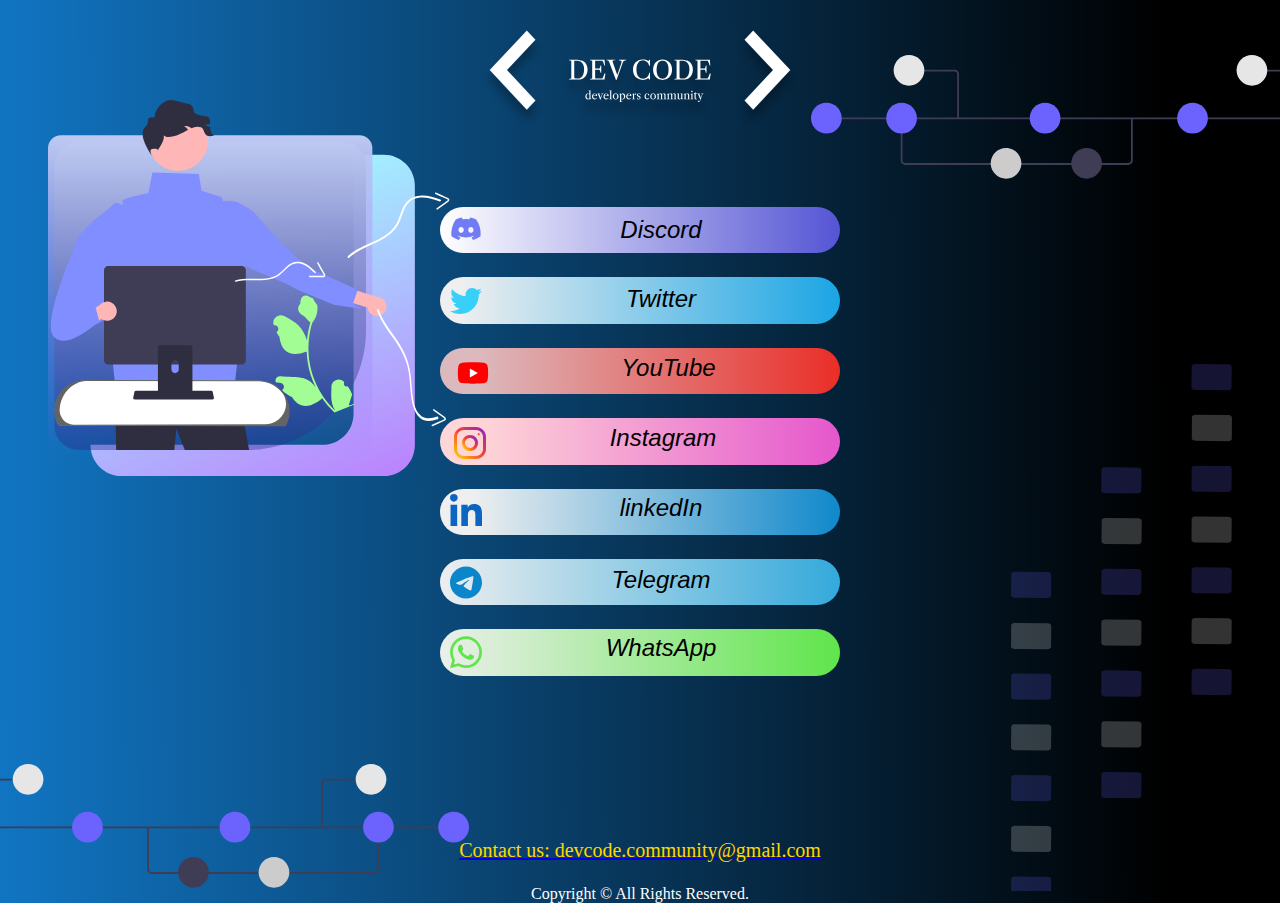
==== commit 3b63d9e0: "Merge pull request #1 from girirajbidwai/master" ====
--- a/index.html
+++ b/index.html
@@ -33,10 +33,18 @@
             </div>
             <div class="s2">
                 <button>
-                    <a href="https://twitter.com/_DEVCODE?s=20&t=P8k5CshdySKdpC48KPuZ1Q">
+                    <a href="https://twitter.com/_DEVCODE_">
                     <svg xmlns="http://www.w3.org/2000/svg" viewBox="0 0 512 512"><!--! Font Awesome Pro 6.2.0 by @fontawesome - https://fontawesome.com License - https://fontawesome.com/license (Commercial License) Copyright 2022 Fonticons, Inc. --><path d="M459.37 151.716c.325 4.548.325 9.097.325 13.645 0 138.72-105.583 298.558-298.558 298.558-59.452 0-114.68-17.219-161.137-47.106 8.447.974 16.568 1.299 25.34 1.299 49.055 0 94.213-16.568 130.274-44.832-46.132-.975-84.792-31.188-98.112-72.772 6.498.974 12.995 1.624 19.818 1.624 9.421 0 18.843-1.3 27.614-3.573-48.081-9.747-84.143-51.98-84.143-102.985v-1.299c13.969 7.797 30.214 12.67 47.431 13.319-28.264-18.843-46.781-51.005-46.781-87.391 0-19.492 5.197-37.36 14.294-52.954 51.655 63.675 129.3 105.258 216.365 109.807-1.624-7.797-2.599-15.918-2.599-24.04 0-57.828 46.782-104.934 104.934-104.934 30.213 0 57.502 12.67 76.67 33.137 23.715-4.548 46.456-13.32 66.599-25.34-7.798 24.366-24.366 44.833-46.132 57.827 21.117-2.273 41.584-8.122 60.426-16.243-14.292 20.791-32.161 39.308-52.628 54.253z"/></svg>
                     <p><i>Twitter</i></p>
                     </a>
+                </button>
+            </div>
+            <div class="s7">
+                <button>
+                    <a href="https://www.youtube.com/@decodecommunity6972">
+                    <img src="./images/yt.svg">
+                    <p><i>YouTube</i></p>
+                    </a>    
                 </button>
             </div>
             <div class="s3">
@@ -74,6 +82,8 @@
         </div>
         </center>
         <br> <br>
+        <div></div>
+        <br><br>
 
         <!-- <div class="midrightimg"> -->
         <span><img src="./images/image6.svg"></span>
--- a/style.css
+++ b/style.css
@@ -138,6 +138,22 @@
     color: #000000;
     font-family:'Franklin Gothic Medium', 'Arial Narrow', Arial, sans-serif;
 }
+.s7 button img{
+    width: 3rem;
+    float: left;
+    margin-left: -39px;
+    margin-top: 3px;
+}
+.s7 button{
+    background-image: linear-gradient(89.8deg, #dcb9bd 9.61%, #ea2922 103.22%);
+}
+.s7 button:hover{
+    box-shadow: 0 0 8px 8px rgb(201, 30, 17);
+}
+.s7 p{
+    color: #000000;
+    font-family:'Franklin Gothic Medium', 'Arial Narrow', Arial, sans-serif;
+}
 .boyimg span{
     float: right;
     margin-top: -22rem ;
@@ -277,3 +293,15 @@
 .s5  a:active {
     text-decoration: none;
 }
+.s7 a:link {
+    text-decoration: none;
+}  
+.s7 a:visited {
+    text-decoration: none;
+} 
+.s7 a:hover {
+    text-decoration: none;
+} 
+.s7  a:active {
+    text-decoration: none;
+}
